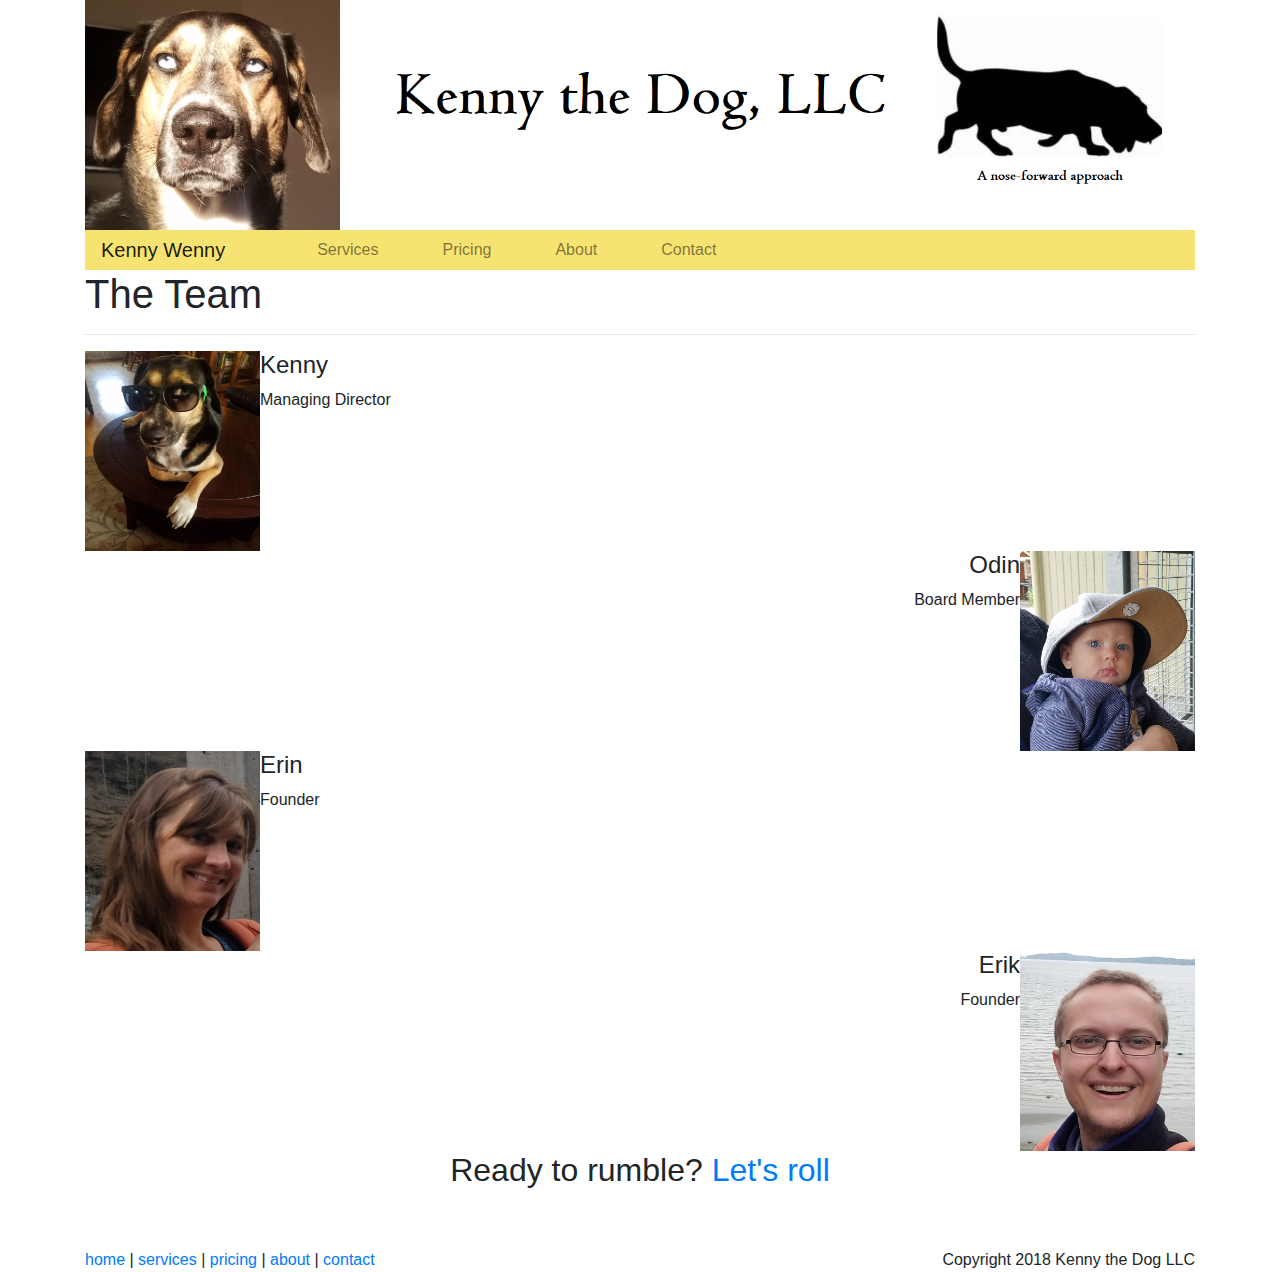
==== about.html @ 8a8b0413 "uploaded board images, updated about page, added scss" ====
<!doctype html>
<html lang="en">
  <head>
    <!-- Required meta tags -->
    <meta charset="utf-8">
    <meta name="viewport" content="width=device-width, initial-scale=1, shrink-to-fit=no">

    <!-- Bootstrap CSS -->
    <link rel="stylesheet" href="https://maxcdn.bootstrapcdn.com/bootstrap/4.0.0/css/bootstrap.min.css" integrity="sha384-Gn5384xqQ1aoWXA+058RXPxPg6fy4IWvTNh0E263XmFcJlSAwiGgFAW/dAiS6JXm" crossorigin="anonymous">

    <!-- My stylesheet -->
    <link rel="stylesheet" href="styles.css">

    <title>Hello, world!</title>
  </head>
  <body>
    <div class="container">

      <!--Header BEGIN-->
     <div class="row">
        <!--Main image-->
        <div class="col-3">
          <img src="images/kenny_sunlight.png" class="img-fluid" id="kennyHeaderPic">
        </div>

        <div class="col-9">
          <img src="images/logo.png" class="img-fluid" id="logo">
        </div>
      </div>

      <!-- Navigation BEGIN -->
      <div class="row">
        <div class="col-12">
          <nav class="navbar navbar-expand-lg navbar-light bg-light py-0 navbar-custom">
            <a class="navbar-brand" href="index.html">Kenny Wenny</a>
            <div class="navbar-nav">
              <a class="nav-item nav-link mx-4" href="services.html">Services</a>
              <a class="nav-item nav-link mx-4" href="pricing.html">Pricing</a>
              <a class="nav-item nav-link mx-4" href="about.html">About</a>
              <a class="nav-item nav-link mx-4" href="contact.html">Contact</a>
            </div>
          </nav>
        </div>
        <!-- Navigation END -->
      </div>
      <!--Header END-->

      <!-- Title -->
      <div class="row">
        <div class="col-12">
          <h1>The Team</h1>
          <hr>
        </div>
      </div>

      <!-- Bios BEGIN -->
      <div class="row">
        <div class="col-12">
          <div class="media">
            <div class="media-left">
              <a href="#">
                <img class="media-object" src="images/kenny_sunglasses.jpg" alt="Kenny">
              </a>
            </div>
            <div class="media-body">
              <h4 class="media-heading">Kenny</h4>
              Managing Director
            </div>
          </div>
        </div>
      </div>

      <div class="row">
        <div class="col-12">
          <div class="media">
            <div class="media-body text-right">
              <h4 class="media-heading">Odin</h4>
              Board Member
            </div>
            <div class="media-right">
              <a href="#">
                <img class="media-object" src="images/odin.png" alt="Odin">
              </a>
            </div>
          </div>
        </div>
      </div>

      <div class="row">
        <div class="col-12">
          <div class="media">
            <div class="media-left">
              <a href="#">
                <img class="media-object" src="images/erin.jpg" alt="Erin">
              </a>
            </div>
            <div class="media-body">
              <h4 class="media-heading">Erin</h4>
              Founder
            </div>
          </div>
        </div>
      </div>

      <div class="row">
        <div class="col-12">
          <div class="media">
            <div class="media-body text-right">
              <h4 class="media-heading">Erik</h4>
              Founder
            </div>
            <div class="media-right">
              <a href="#">
                <img class="media-object" src="images/erik.png" alt="Erik">
              </a>
            </div>
          </div>
        </div>
      </div>
      <!-- Bios END -->

      <!--Call to action-->
      <div class="row">
        <div class="col-12 text-center">
          <h2>Ready to rumble? <a href="contact.html">Let's roll</a></h2>
        </div>
      </div>

      <!--Footer BEGIN-->
      <div class="row" id="footerRow">
        <div class="col-6 text-left">
          <a href="index.html">home</a> | <a href="services.html">services</a> | <a href="pricing.html">pricing</a> | <a href="about.html">about</a> | <a href="contact.html">contact</a>
        </div>
        <div class="col-6 text-right">
          Copyright 2018 Kenny the Dog LLC
        </div>
      </div>
      <!--Footer END-->

    </div>


    <!-- Optional JavaScript -->
    <!-- jQuery first, then Popper.js, then Bootstrap JS -->
    <script src="https://code.jquery.com/jquery-3.2.1.slim.min.js" integrity="sha384-KJ3o2DKtIkvYIK3UENzmM7KCkRr/rE9/Qpg6aAZGJwFDMVNA/GpGFF93hXpG5KkN" crossorigin="anonymous"></script>
    <script src="https://cdnjs.cloudflare.com/ajax/libs/popper.js/1.12.9/umd/popper.min.js" integrity="sha384-ApNbgh9B+Y1QKtv3Rn7W3mgPxhU9K/ScQsAP7hUibX39j7fakFPskvXusvfa0b4Q" crossorigin="anonymous"></script>
    <script src="https://maxcdn.bootstrapcdn.com/bootstrap/4.0.0/js/bootstrap.min.js" integrity="sha384-JZR6Spejh4U02d8jOt6vLEHfe/JQGiRRSQQxSfFWpi1MquVdAyjUar5+76PVCmYl" crossorigin="anonymous"></script>
  </body>
</html>
---- styles.css ----
/* Navigation bar */
.navbar-custom {
  background-color: #f7e371 !important; }

.nav-item:hover {
  background-color: #f7c171; }

.navbar-brand {
  margin-right: 60px; }

/* Footer */
#footerRow {
  margin-top: 50px; }

/* Thumbnail galleries */
.thumbnail {
  margin-top: 50px; }

.thumbnailImage {
  width: 241px;
  height: 200px; }

/* Bios */
.media-object {
  width: 175px;
  height: 200px; }

/*# sourceMappingURL=styles.css.map */
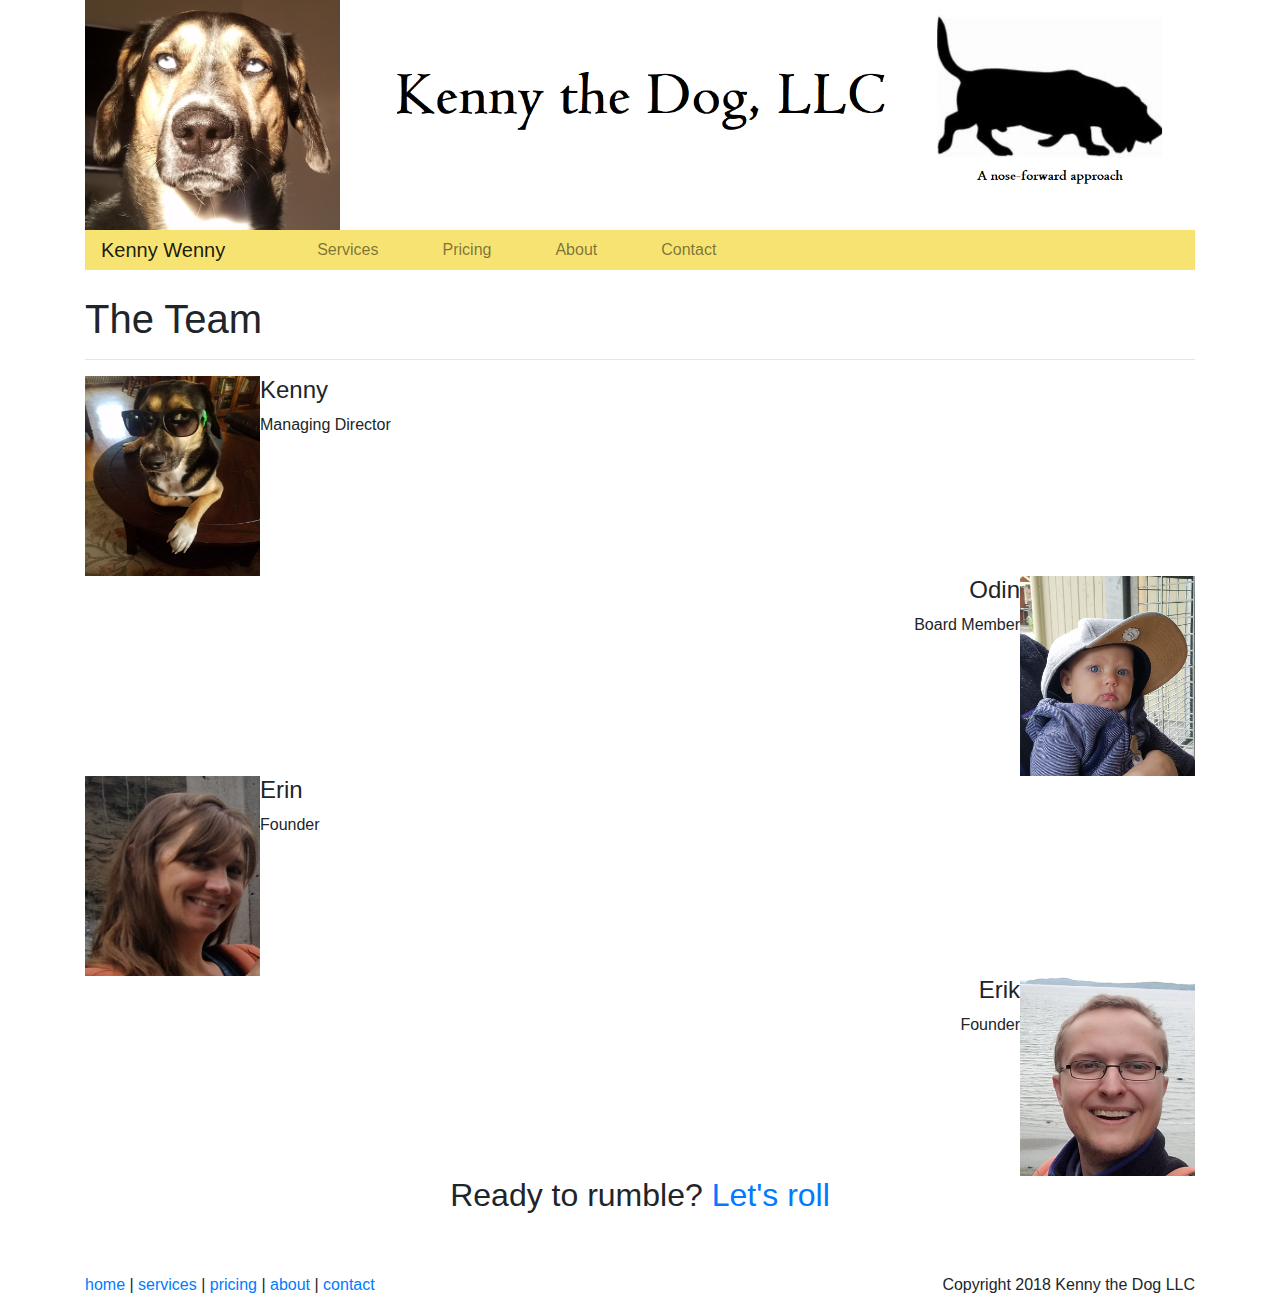
==== commit 04f03a3f: "started adjusting colors on homepage, added spacing under nav via css" ====
--- a/about.html
+++ b/about.html
@@ -29,7 +29,7 @@
       </div>
 
       <!-- Navigation BEGIN -->
-      <div class="row">
+      <div class="row" id="navigationRow">
         <div class="col-12">
           <nav class="navbar navbar-expand-lg navbar-light bg-light py-0 navbar-custom">
             <a class="navbar-brand" href="index.html">Kenny Wenny</a>
--- a/styles.css
+++ b/styles.css
@@ -1,4 +1,8 @@
+/* Global values */
 /* Navigation bar */
+#navigationRow {
+  margin-bottom: 25px; }
+
 .navbar-custom {
   background-color: #f7e371 !important; }
 
@@ -7,6 +11,10 @@
 
 .navbar-brand {
   margin-right: 60px; }
+
+/* Homepage - Jumbotrons */
+.jumbotron {
+  background-color: #efe9c9; }
 
 /* Footer */
 #footerRow {
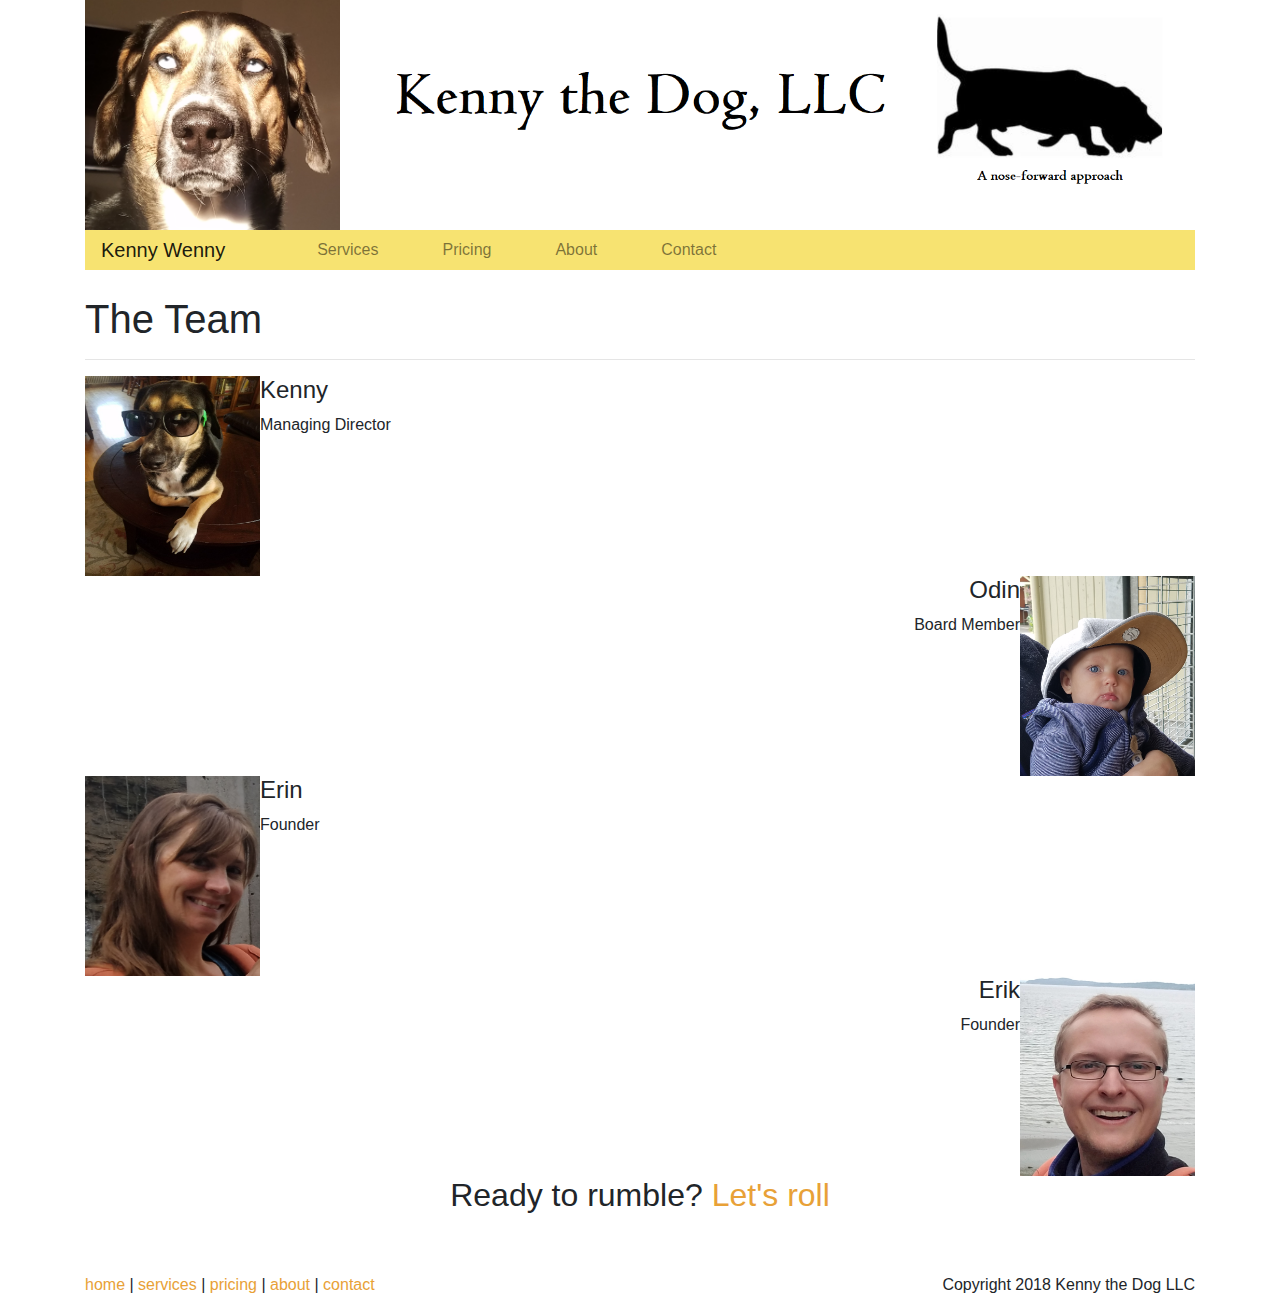
==== commit dae75738: "lots of touching up to homepage + links tested; other misc style edits" ====
--- a/about.html
+++ b/about.html
@@ -122,7 +122,7 @@
       <!--Call to action-->
       <div class="row">
         <div class="col-12 text-center">
-          <h2>Ready to rumble? <a href="contact.html">Let's roll</a></h2>
+          <h2>Ready to rumble? <a href="contact.html" id="letsRoll">Let's roll</a></h2>
         </div>
       </div>
 
--- a/styles.css
+++ b/styles.css
@@ -20,6 +20,12 @@
 #footerRow {
   margin-top: 50px; }
 
+#footerRow a {
+  color: #e8a137; }
+
+#footerRow a:hover {
+  color: #e88936; }
+
 /* Thumbnail galleries */
 .thumbnail {
   margin-top: 50px; }
@@ -33,4 +39,20 @@
   width: 175px;
   height: 200px; }
 
+/* Buttons */
+[role=button] {
+  background-color: #e8a137;
+  border-color: #e8a137; }
+
+[role=button]:hover {
+  background-color: #e88936;
+  border-color: #e88936; }
+
+/* Call to action */
+#letsRoll {
+  color: #e8a137; }
+
+#letsRoll:hover {
+  color: #e88936; }
+
 /*# sourceMappingURL=styles.css.map */
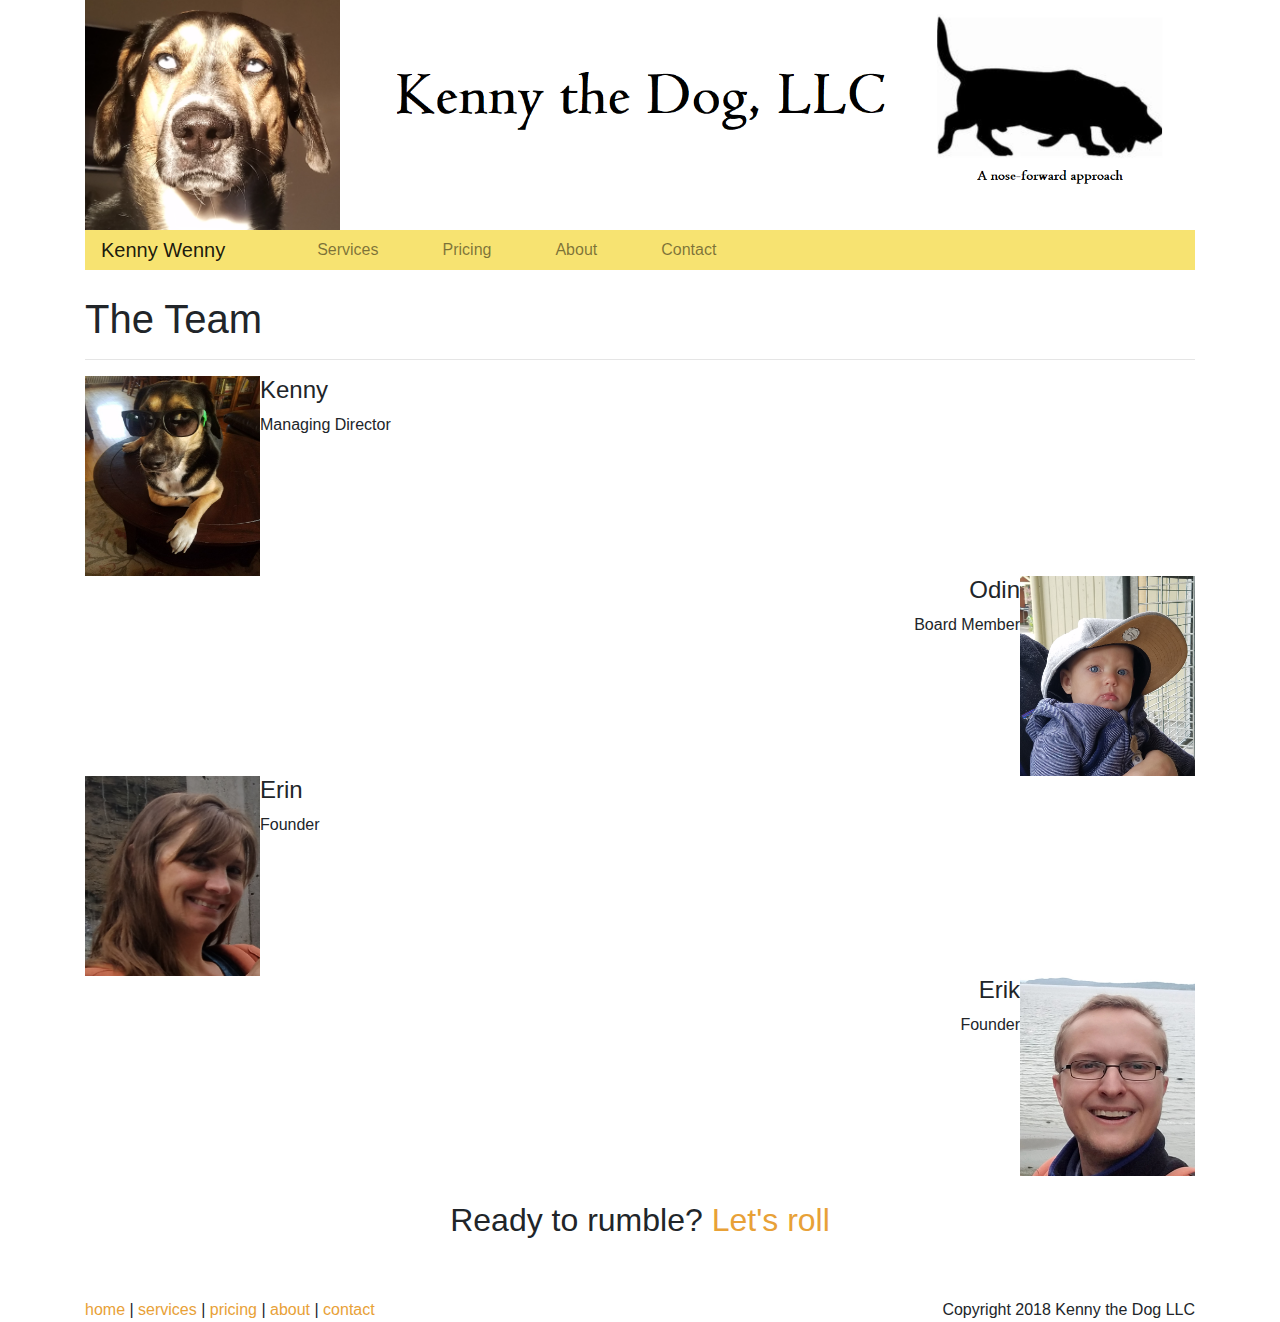
==== commit db5cad73: "adjusted spacing on most pages" ====
--- a/about.html
+++ b/about.html
@@ -120,7 +120,7 @@
       <!-- Bios END -->
 
       <!--Call to action-->
-      <div class="row">
+      <div class="row" id="callToAction">
         <div class="col-12 text-center">
           <h2>Ready to rumble? <a href="contact.html" id="letsRoll">Let's roll</a></h2>
         </div>
--- a/styles.css
+++ b/styles.css
@@ -16,6 +16,7 @@
 .jumbotron {
   background-color: #efe9c9; }
 
+/* Titles */
 /* Footer */
 #footerRow {
   margin-top: 50px; }
@@ -28,11 +29,16 @@
 
 /* Thumbnail galleries */
 .thumbnail {
-  margin-top: 50px; }
+  margin-top: 25px; }
 
 .thumbnailImage {
   width: 241px;
   height: 200px; }
+
+/* FAQ */
+.faq {
+  margin-top: 20px;
+  margin-bottom: 20px; }
 
 /* Bios */
 .media-object {
@@ -49,6 +55,9 @@
   border-color: #e88936; }
 
 /* Call to action */
+#callToAction {
+  margin-top: 25px; }
+
 #letsRoll {
   color: #e8a137; }
 
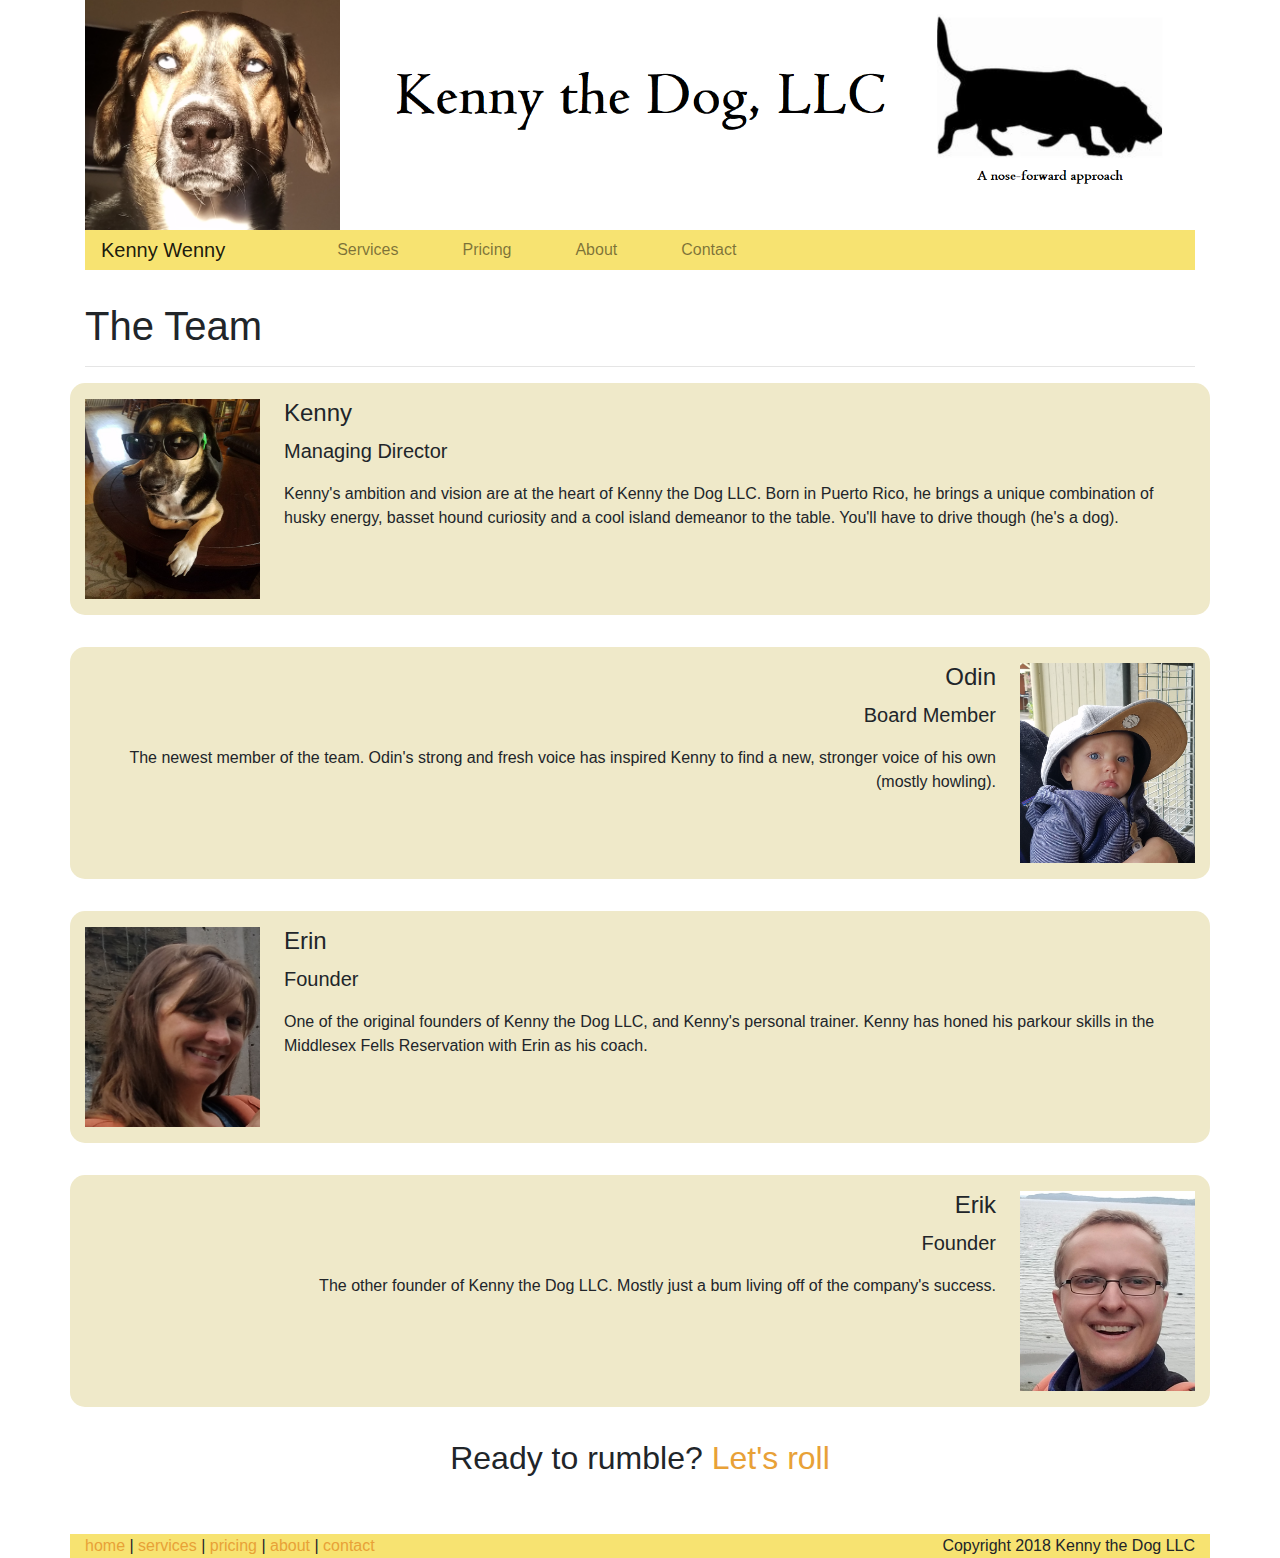
==== commit 58f5e4ea: "tweaked about and contact pages, added contact landing form" ====
--- a/about.html
+++ b/about.html
@@ -54,7 +54,7 @@
       </div>
 
       <!-- Bios BEGIN -->
-      <div class="row">
+      <div class="row page-element">
         <div class="col-12">
           <div class="media">
             <div class="media-left">
@@ -62,20 +62,24 @@
                 <img class="media-object" src="images/kenny_sunglasses.jpg" alt="Kenny">
               </a>
             </div>
-            <div class="media-body">
+            <div class="media-body px-4">
               <h4 class="media-heading">Kenny</h4>
-              Managing Director
+              <p class="lead">Managing Director</p>
+              <p>Kenny's ambition and vision are at the heart of Kenny the Dog LLC. Born in Puerto Rico, he brings a unique combination of
+              husky energy, basset hound curiosity and a cool island demeanor to the table. You'll have to drive though (he's a dog).</p>
             </div>
           </div>
         </div>
       </div>
 
-      <div class="row">
+      <div class="row page-element">
         <div class="col-12">
           <div class="media">
-            <div class="media-body text-right">
+            <div class="media-body text-right px-4">
               <h4 class="media-heading">Odin</h4>
-              Board Member
+              <p class="lead">Board Member</p>
+              <p>The newest member of the team. Odin's strong and fresh voice has inspired Kenny to find a new, stronger voice of his own
+              (mostly howling).</p>
             </div>
             <div class="media-right">
               <a href="#">
@@ -86,7 +90,7 @@
         </div>
       </div>
 
-      <div class="row">
+      <div class="row page-element">
         <div class="col-12">
           <div class="media">
             <div class="media-left">
@@ -94,20 +98,23 @@
                 <img class="media-object" src="images/erin.jpg" alt="Erin">
               </a>
             </div>
-            <div class="media-body">
+            <div class="media-body px-4">
               <h4 class="media-heading">Erin</h4>
-              Founder
+              <p class="lead">Founder</p>
+              <p>One of the original founders of Kenny the Dog LLC, and Kenny's personal trainer. Kenny has honed his parkour skills
+              in the Middlesex Fells Reservation with Erin as his coach.</p>
             </div>
           </div>
         </div>
       </div>
 
-      <div class="row">
+      <div class="row page-element">
         <div class="col-12">
           <div class="media">
-            <div class="media-body text-right">
+            <div class="media-body text-right px-4">
               <h4 class="media-heading">Erik</h4>
-              Founder
+              <p class="lead">Founder</p>
+              <p>The other founder of Kenny the Dog LLC. Mostly just a bum living off of the company's success.</p>
             </div>
             <div class="media-right">
               <a href="#">
--- a/styles.css
+++ b/styles.css
@@ -1,7 +1,7 @@
 /* Global values */
 /* Navigation bar */
 #navigationRow {
-  margin-bottom: 25px; }
+  margin-bottom: 2em; }
 
 .navbar-custom {
   background-color: #f7e371 !important; }
@@ -10,40 +10,48 @@
   background-color: #f7c171; }
 
 .navbar-brand {
-  margin-right: 60px; }
+  margin-right: 4em; }
 
-/* Homepage - Jumbotrons */
+/* Homepage */
 .jumbotron {
   background-color: #efe9c9; }
 
-/* Titles */
-/* Footer */
-#footerRow {
-  margin-top: 50px; }
-
-#footerRow a {
-  color: #e8a137; }
-
-#footerRow a:hover {
-  color: #e88936; }
-
-/* Thumbnail galleries */
+/* Services page */
 .thumbnail {
-  margin-top: 25px; }
+  /*margin-top: $std-spacing;*/ }
 
 .thumbnailImage {
   width: 241px;
   height: 200px; }
 
-/* FAQ */
-.faq {
-  margin-top: 20px;
-  margin-bottom: 20px; }
+/* Pricing page */
+table {
+  width: 100%; }
 
-/* Bios */
+table, th, td {
+  border: 1px solid black; }
+
+#pricingRow {
+  background-color: #efe9c9;
+  padding-top: 1em;
+  border-radius: 15px; }
+
+#tableFootnotes {
+  font-size: small;
+  font-style: italic; }
+
+/* About page */
 .media-object {
   width: 175px;
   height: 200px; }
+
+/* General */
+.page-element {
+  margin-bottom: 2em;
+  padding-top: 1em;
+  padding-bottom: 1em;
+  border-radius: 15px;
+  background-color: #efe9c9; }
 
 /* Buttons */
 [role=button] {
@@ -56,7 +64,7 @@
 
 /* Call to action */
 #callToAction {
-  margin-top: 25px; }
+  margin-top: 2em; }
 
 #letsRoll {
   color: #e8a137; }
@@ -64,4 +72,15 @@
 #letsRoll:hover {
   color: #e88936; }
 
+/* Footer */
+#footerRow {
+  margin-top: 3em;
+  background-color: #f7e371; }
+
+#footerRow a {
+  color: #e8a137; }
+
+#footerRow a:hover {
+  color: #e88936; }
+
 /*# sourceMappingURL=styles.css.map */
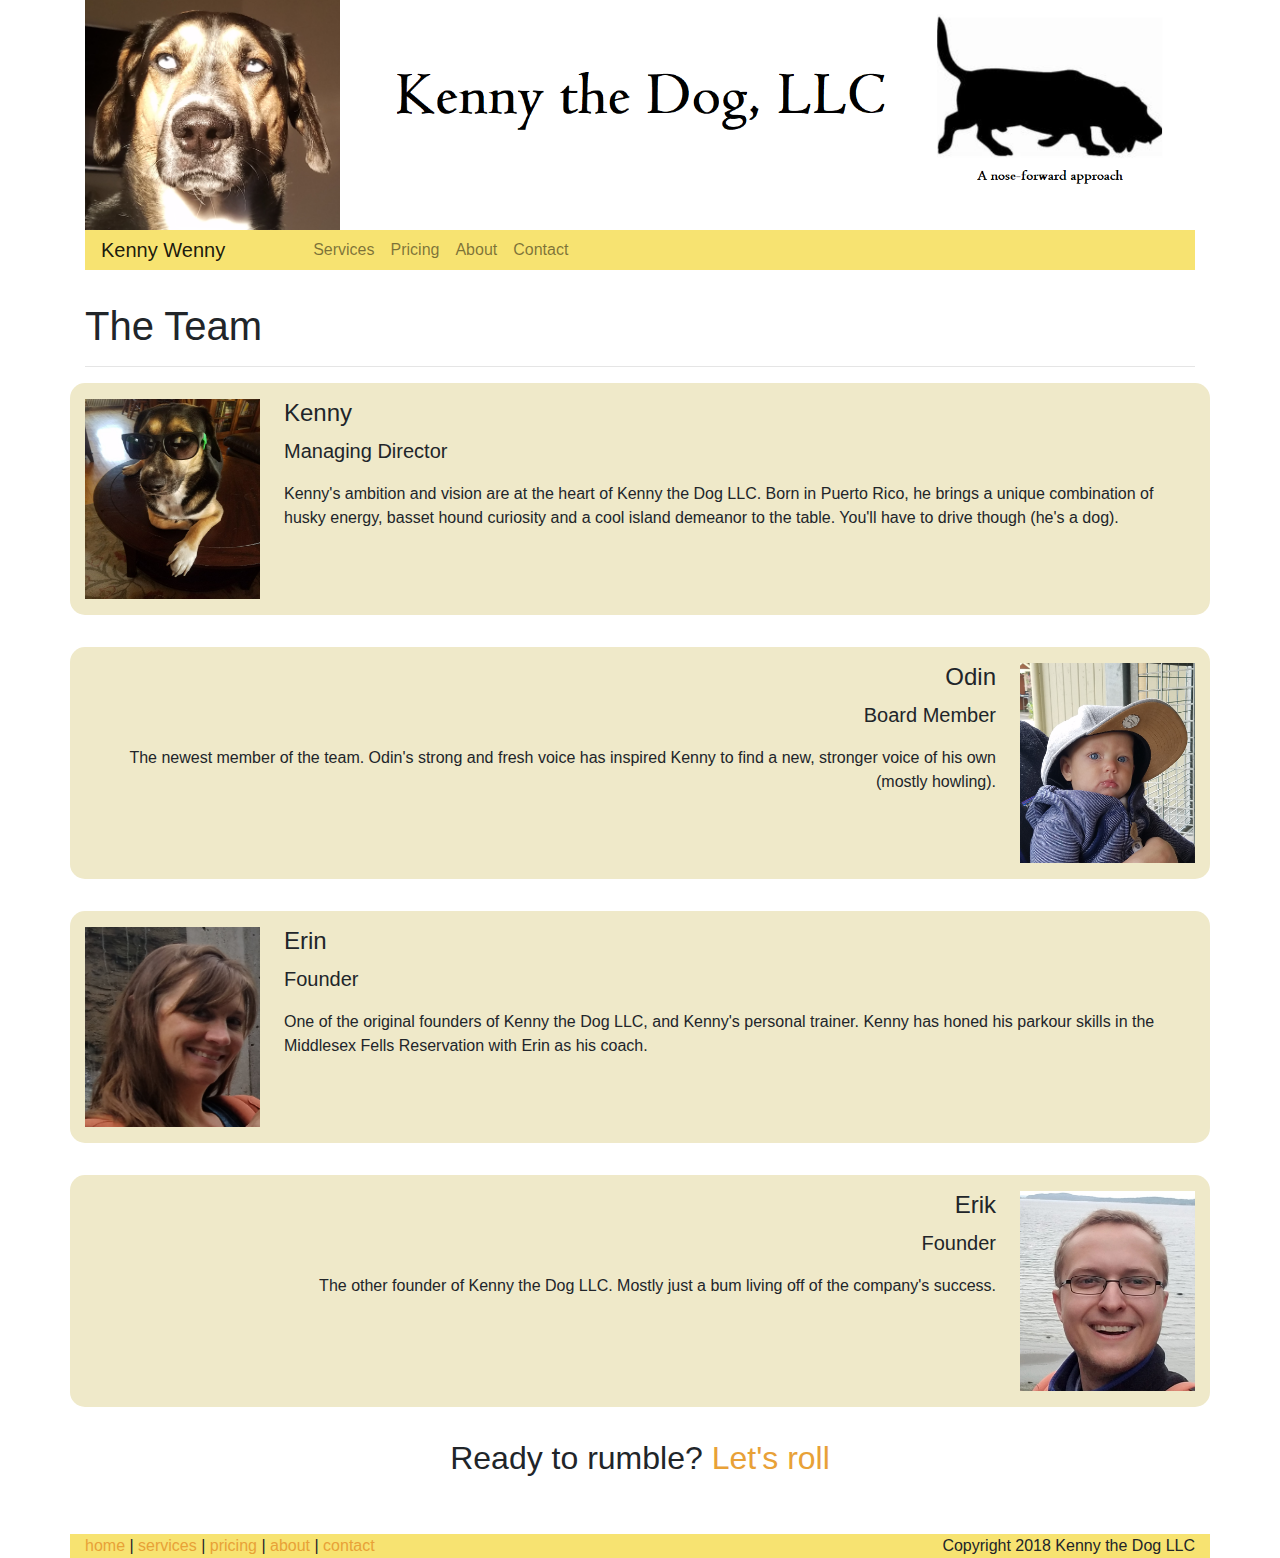
==== commit a9bb461f: "updated page titles and other small tweaks" ====
--- a/about.html
+++ b/about.html
@@ -11,7 +11,7 @@
     <!-- My stylesheet -->
     <link rel="stylesheet" href="styles.css">
 
-    <title>Hello, world!</title>
+    <title>Kenny the Dog, LLC</title>
   </head>
   <body>
     <div class="container">
@@ -29,15 +29,15 @@
       </div>
 
       <!-- Navigation BEGIN -->
-      <div class="row" id="navigationRow">
+      <div class="row" id="navigation-row">
         <div class="col-12">
           <nav class="navbar navbar-expand-lg navbar-light bg-light py-0 navbar-custom">
             <a class="navbar-brand" href="index.html">Kenny Wenny</a>
             <div class="navbar-nav">
-              <a class="nav-item nav-link mx-4" href="services.html">Services</a>
-              <a class="nav-item nav-link mx-4" href="pricing.html">Pricing</a>
-              <a class="nav-item nav-link mx-4" href="about.html">About</a>
-              <a class="nav-item nav-link mx-4" href="contact.html">Contact</a>
+              <a class="nav-item nav-link" href="services.html">Services</a>
+              <a class="nav-item nav-link" href="pricing.html">Pricing</a>
+              <a class="nav-item nav-link" href="about.html">About</a>
+              <a class="nav-item nav-link" href="contact.html">Contact</a>
             </div>
           </nav>
         </div>
@@ -127,14 +127,14 @@
       <!-- Bios END -->
 
       <!--Call to action-->
-      <div class="row" id="callToAction">
+      <div class="row" id="call-to-action">
         <div class="col-12 text-center">
-          <h2>Ready to rumble? <a href="contact.html" id="letsRoll">Let's roll</a></h2>
+          <h2>Ready to rumble? <a href="contact.html" id="lets-roll">Let's roll</a></h2>
         </div>
       </div>
 
       <!--Footer BEGIN-->
-      <div class="row" id="footerRow">
+      <div class="row" id="footer-row">
         <div class="col-6 text-left">
           <a href="index.html">home</a> | <a href="services.html">services</a> | <a href="pricing.html">pricing</a> | <a href="about.html">about</a> | <a href="contact.html">contact</a>
         </div>
--- a/styles.css
+++ b/styles.css
@@ -1,10 +1,20 @@
 /* Global values */
+/* For inheritance */
+#pricing-row, .page-element {
+  background-color: #efe9c9;
+  padding-top: 1em;
+  border-radius: 15px; }
+
 /* Navigation bar */
-#navigationRow {
+#navigation-row {
   margin-bottom: 2em; }
 
 .navbar-custom {
   background-color: #f7e371 !important; }
+
+.nav-item {
+  margin-left: 0;
+  margin-right: 0; }
 
 .nav-item:hover {
   background-color: #f7c171; }
@@ -17,10 +27,7 @@
   background-color: #efe9c9; }
 
 /* Services page */
-.thumbnail {
-  /*margin-top: $std-spacing;*/ }
-
-.thumbnailImage {
+.thumbnail-image {
   width: 241px;
   height: 200px; }
 
@@ -31,12 +38,16 @@
 table, th, td {
   border: 1px solid black; }
 
-#pricingRow {
-  background-color: #efe9c9;
-  padding-top: 1em;
-  border-radius: 15px; }
+table {
+  font-family: helvetica; }
+  table th {
+    font-variant: small-caps;
+    font-size: 1.25em; }
+  table td {
+    font-weight: lighter;
+    font-size: 1em; }
 
-#tableFootnotes {
+#table-footnotes {
   font-size: small;
   font-style: italic; }
 
@@ -48,10 +59,7 @@
 /* General */
 .page-element {
   margin-bottom: 2em;
-  padding-top: 1em;
-  padding-bottom: 1em;
-  border-radius: 15px;
-  background-color: #efe9c9; }
+  padding-bottom: 1em; }
 
 /* Buttons */
 [role=button] {
@@ -63,24 +71,24 @@
   border-color: #e88936; }
 
 /* Call to action */
-#callToAction {
+#call-to-action {
   margin-top: 2em; }
 
-#letsRoll {
+#lets-roll {
   color: #e8a137; }
 
-#letsRoll:hover {
+#lets-roll:hover {
   color: #e88936; }
 
 /* Footer */
-#footerRow {
+#footer-row {
   margin-top: 3em;
   background-color: #f7e371; }
 
-#footerRow a {
+#footer-row a {
   color: #e8a137; }
 
-#footerRow a:hover {
+#footer-row a:hover {
   color: #e88936; }
 
 /*# sourceMappingURL=styles.css.map */
